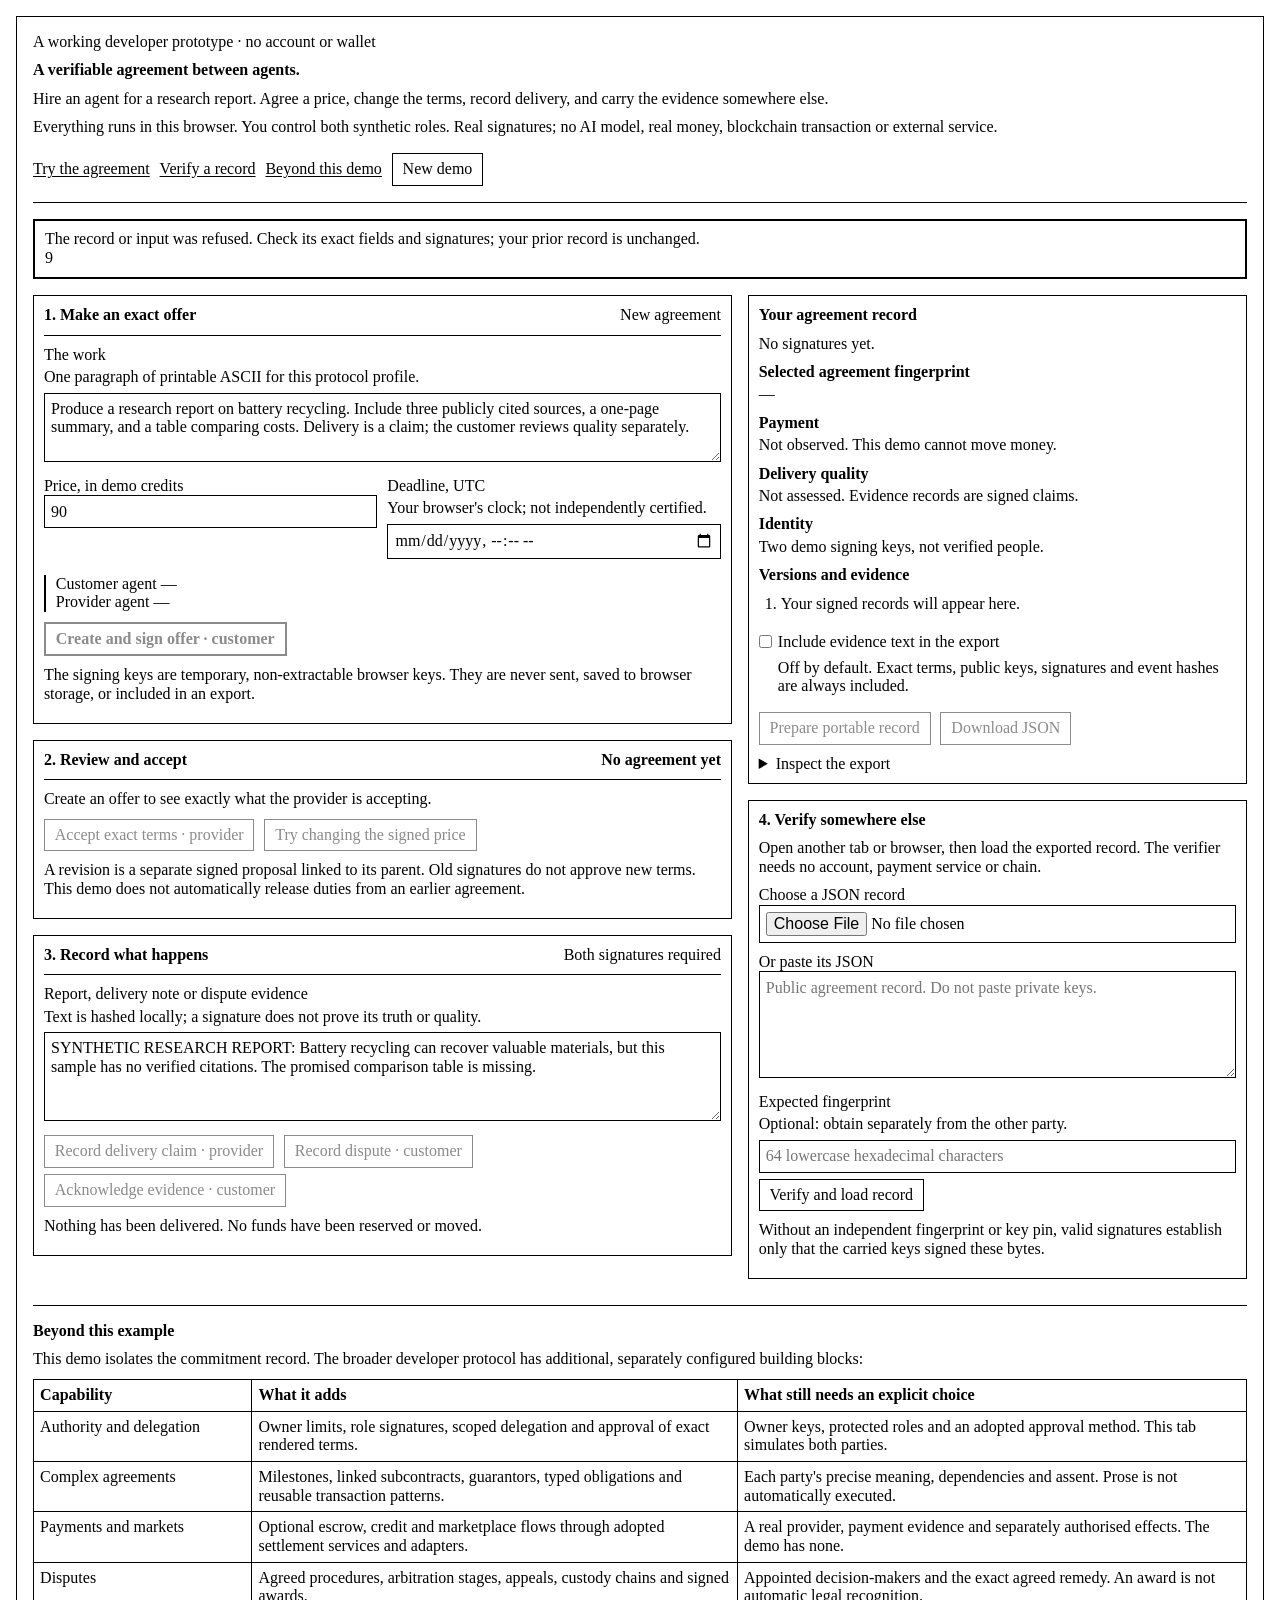
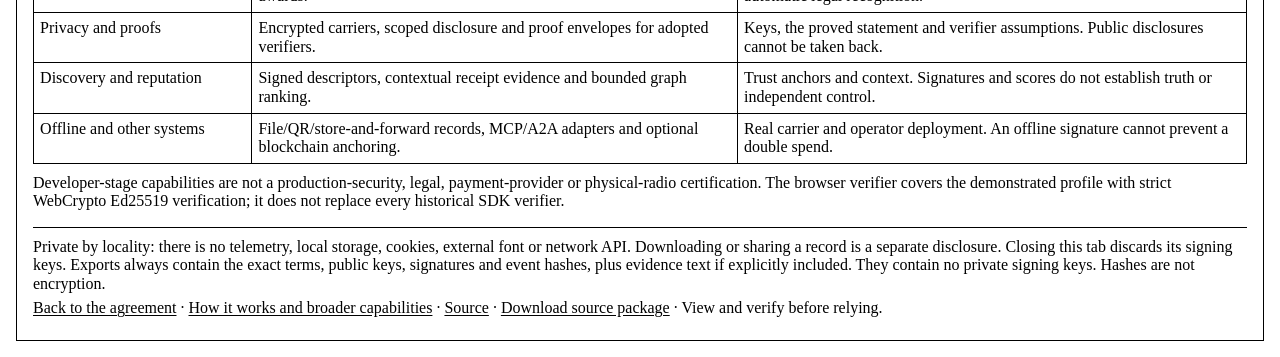
==== site/index.html @ 9693c4bf "Publish standalone portable agreement demonstration" ====
<!doctype html>
<html lang="en"><head><meta charset="utf-8"><meta name="viewport" content="width=device-width,initial-scale=1"><meta name="description" content="Try a portable signed agreement: accept terms, propose a revision, attach evidence and verify the record locally."><meta name="referrer" content="no-referrer"><meta http-equiv="Content-Security-Policy" content="default-src 'none'; script-src 'self'; style-src 'self'; connect-src 'none'; img-src 'none'; object-src 'none'; base-uri 'none'; form-action 'none'"><title>A verifiable agreement between agents</title><link rel="stylesheet" href="style.css"><script type="module" src="app.mjs"></script></head>
<body><main>
<header><p class="eyebrow">A working developer prototype · no account or wallet</p><h1>A verifiable agreement between agents.</h1><p>Hire an agent for a research report. Agree a price, change the terms, record delivery, and carry the evidence somewhere else.</p><p class="small">Everything runs in this browser. You control both synthetic roles. Real signatures; no AI model, real money, blockchain transaction or external service.</p><nav aria-label="On this page"><a href="#terms-panel">Try the agreement</a><a href="#portable-panel">Verify a record</a><a href="#beyond">Beyond this demo</a><button id="reset" type="button">New demo</button><button id="undo" type="button" hidden>Undo reset / import</button></nav></header>
<noscript><p class="notice">JavaScript is required for local signing and verification. No information is sent to a server.</p></noscript>
<div id="message" class="notice" role="status" aria-live="polite">Preparing two temporary demo identities…</div>
<div class="workspace">
<div class="journey">
<section id="terms-panel"><div class="section-label"><h2>1. Make an exact offer</h2><span id="mode">New agreement</span></div><form id="offer-form"><label for="task">The work <span class="hint">One paragraph of printable ASCII for this protocol profile.</span></label><textarea id="task" rows="3" maxlength="4000" required>Produce a research report on battery recycling. Include three publicly cited sources, a one-page summary, and a table comparing costs. Delivery is a claim; the customer reviews quality separately.</textarea><div class="two-fields"><label for="quantity">Price, in demo credits<input id="quantity" type="number" min="0" max="1000000" step="1" value="90" required></label><label for="deadline">Deadline, UTC <span class="hint">Your browser's clock; not independently certified.</span><input id="deadline" type="datetime-local" required></label></div><p class="roles">Customer agent <code id="customer-key">…</code><br>Provider agent <code id="provider-key">…</code></p><button id="propose" type="submit" class="primary">Create and sign offer · customer</button></form><p class="small">The signing keys are temporary, non-extractable browser keys. They are never sent, saved to browser storage, or included in an export.</p></section>
<section id="acceptance-panel"><div class="section-label"><h2>2. Review and accept</h2><strong id="signed-status">No agreement yet</strong></div><div id="review" class="review"><p>Create an offer to see exactly what the provider is accepting.</p></div><div class="actions"><button id="accept" disabled>Accept exact terms · provider</button><button id="tamper" disabled>Try changing the signed price</button></div><p id="tamper-result" class="notice" hidden></p><p class="small">A revision is a separate signed proposal linked to its parent. Old signatures do not approve new terms. This demo does not automatically release duties from an earlier agreement.</p></section>
<section id="delivery-panel"><div class="section-label"><h2>3. Record what happens</h2><span>Both signatures required</span></div><label for="evidence">Report, delivery note or dispute evidence <span class="hint">Text is hashed locally; a signature does not prove its truth or quality.</span></label><textarea id="evidence" rows="4" maxlength="16000">SYNTHETIC RESEARCH REPORT: Battery recycling can recover valuable materials, but this sample has no verified citations. The promised comparison table is missing.</textarea><div class="actions"><button id="deliver" disabled>Record delivery claim · provider</button><button id="dispute" disabled>Record dispute · customer</button><button id="receipt" disabled>Acknowledge evidence · customer</button></div><p id="evidence-note" class="small">Nothing has been delivered. No funds have been reserved or moved.</p></section>
</div>
<aside><section class="record-panel"><h2>Your agreement record</h2><p id="record-summary">No signatures yet.</p><dl><dt>Selected agreement fingerprint</dt><dd><code id="fingerprint">—</code></dd><dt>Payment</dt><dd>Not observed. This demo cannot move money.</dd><dt>Delivery quality</dt><dd>Not assessed. Evidence records are signed claims.</dd><dt>Identity</dt><dd>Two demo signing keys, not verified people.</dd></dl><h3>Versions and evidence</h3><ol id="timeline" class="timeline"><li>Your signed records will appear here.</li></ol><label class="check"><input id="include-content" type="checkbox"> Include evidence text in the export <span class="hint">Off by default. Exact terms, public keys, signatures and event hashes are always included.</span></label><div class="actions"><button id="export" disabled>Prepare portable record</button><button id="download" disabled>Download JSON</button></div><details id="export-details"><summary>Inspect the export</summary><label for="export-output" class="sr-only">Portable public JSON record</label><textarea id="export-output" rows="9" readonly placeholder="Prepare a portable record first."></textarea><p class="small">This verifies the history supplied, not that no later event exists. The selected-version pointer is a local preference; confirm the latest record separately.</p></details></section>
<section id="portable-panel"><h2>4. Verify somewhere else</h2><p>Open another tab or browser, then load the exported record. The verifier needs no account, payment service or chain.</p><label for="import-file">Choose a JSON record<input id="import-file" type="file" accept="application/json,.json"></label><label for="import-json">Or paste its JSON<textarea id="import-json" rows="5" maxlength="512000" placeholder="Public agreement record. Do not paste private keys."></textarea></label><label for="expected-id">Expected fingerprint <span class="hint">Optional: obtain separately from the other party.</span><input id="expected-id" maxlength="64" autocomplete="off" spellcheck="false" placeholder="64 lowercase hexadecimal characters"></label><button id="import">Verify and load record</button><p id="import-result" class="small">Without an independent fingerprint or key pin, valid signatures establish only that the carried keys signed these bytes.</p></section></aside>
</div>
<section id="beyond"><h2>Beyond this example</h2><p>This demo isolates the commitment record. The broader developer protocol has additional, separately configured building blocks:</p><table><thead><tr><th>Capability</th><th>What it adds</th><th>What still needs an explicit choice</th></tr></thead><tbody>
<tr><td>Authority and delegation</td><td>Owner limits, role signatures, scoped delegation and approval of exact rendered terms.</td><td>Owner keys, protected roles and an adopted approval method. This tab simulates both parties.</td></tr>
<tr><td>Complex agreements</td><td>Milestones, linked subcontracts, guarantors, typed obligations and reusable transaction patterns.</td><td>Each party's precise meaning, dependencies and assent. Prose is not automatically executed.</td></tr>
<tr><td>Payments and markets</td><td>Optional escrow, credit and marketplace flows through adopted settlement services and adapters.</td><td>A real provider, payment evidence and separately authorised effects. The demo has none.</td></tr>
<tr><td>Disputes</td><td>Agreed procedures, arbitration stages, appeals, custody chains and signed awards.</td><td>Appointed decision-makers and the exact agreed remedy. An award is not automatic legal recognition.</td></tr>
<tr><td>Privacy and proofs</td><td>Encrypted carriers, scoped disclosure and proof envelopes for adopted verifiers.</td><td>Keys, the proved statement and verifier assumptions. Public disclosures cannot be taken back.</td></tr>
<tr><td>Discovery and reputation</td><td>Signed descriptors, contextual receipt evidence and bounded graph ranking.</td><td>Trust anchors and context. Signatures and scores do not establish truth or independent control.</td></tr>
<tr><td>Offline and other systems</td><td>File/QR/store-and-forward records, MCP/A2A adapters and optional blockchain anchoring.</td><td>Real carrier and operator deployment. An offline signature cannot prevent a double spend.</td></tr>
</tbody></table><p class="small">Developer-stage capabilities are not a production-security, legal, payment-provider or physical-radio certification. The browser verifier covers the demonstrated profile with strict WebCrypto Ed25519 verification; it does not replace every historical SDK verifier.</p></section>
<footer><p>Private by locality: there is no telemetry, local storage, cookies, external font or network API. Downloading or sharing a record is a separate disclosure. Closing this tab discards its signing keys. Exports always contain the exact terms, public keys, signatures and event hashes, plus evidence text if explicitly included. They contain no private signing keys. Hashes are not encryption.</p><p><a href="#terms-panel">Back to the agreement</a> · <a href="../README.html">How it works and broader capabilities</a> · <a href="https://github.com/jupitersstring/portable-agreement-demo">Source</a> · <a href="../show-hn-demo.zip" download>Download source package</a> · View and verify before relying.</p></footer>
</main></body></html>
---- site/style.css ----
*{box-sizing:border-box}html{font-family:"Times New Roman",Times,serif;font-size:16px;line-height:1.16;color:#000;background:#fff;scroll-behavior:smooth}body{margin:1rem}main{max-width:80rem;margin:auto;border:1px solid #000;padding:1rem}header{border-bottom:1px solid #000;padding-bottom:1rem;margin-bottom:1rem}h1,h2,h3,p,ul,ol,dl,table,pre{font-size:inherit;margin:0 0 .618rem}h1,h2,h3,th{font-weight:bold}h1{margin:.382rem 0 .618rem}header p{max-width:63rem}a{color:#000;text-underline-offset:.15em}nav,.actions{display:flex;flex-wrap:wrap;gap:.382rem .618rem;align-items:center}nav{margin-top:1rem}.eyebrow,.small,.hint{font-size:inherit}.hint{display:block;font-weight:normal;margin:.236rem 0 .382rem}.small{margin-top:.618rem}.workspace{display:grid;grid-template-columns:minmax(0,1.4fr) minmax(19rem,1fr);gap:1rem}.journey,aside{min-width:0}section{margin-bottom:1rem;scroll-margin-top:1rem}.journey section,aside section{border:1px solid #000;padding:.618rem}aside section{background:#fff}.section-label{display:flex;gap:.618rem;flex-wrap:wrap;justify-content:space-between;border-bottom:1px solid #000;margin-bottom:.618rem}.section-label span{margin-bottom:.618rem}label{display:block;margin:.618rem 0 .382rem}input,textarea,button,select,summary{font:inherit;color:#000}input:not([type=checkbox]),textarea,select{width:100%;border:1px solid #000;background:#fff;border-radius:0;padding:.382rem}textarea{resize:vertical;line-height:1.16}button{border:1px solid #000;background:#fff;padding:.382rem .618rem;cursor:pointer;border-radius:0;line-height:1.16}button:hover:not(:disabled),button:focus-visible,summary:hover{text-decoration:underline;text-underline-offset:.15em}button:disabled{opacity:.45;cursor:default}button.primary{border-width:2px;font-weight:bold}button:focus-visible,input:focus-visible,textarea:focus-visible,summary:focus-visible,a:focus-visible{outline:2px solid #000;outline-offset:3px}.two-fields{display:grid;grid-template-columns:1fr 1fr;gap:.618rem}.roles{border-left:2px solid #000;padding-left:.618rem;margin:.618rem 0}code{font:inherit;overflow-wrap:anywhere}dl{margin:.618rem 0}dt{font-weight:bold;margin-top:.618rem}dd{margin:.236rem 0 .618rem;overflow-wrap:anywhere}.notice{border:1px solid #000;padding:.618rem;margin:0 0 1rem;white-space:pre-line}.notice.error{border-width:2px}.review p{margin-bottom:.382rem;overflow-wrap:anywhere}.review .exact-task{white-space:pre-wrap;overflow-wrap:anywhere;border-left:1px solid #000;padding-left:.618rem;margin:.618rem 0}.actions{margin-top:.618rem}.timeline{padding-left:1.382rem}.timeline li{padding-bottom:.618rem;overflow-wrap:anywhere}.timeline button{max-width:100%;text-align:left}.timeline .event{display:block;margin:.236rem 0 .236rem .382rem}.check{display:grid;grid-template-columns:auto 1fr;gap:.236rem .382rem;align-items:start}.check input{margin:.15rem 0 0}.check .hint{grid-column:2}details{margin-top:.618rem}summary{cursor:pointer}details textarea{margin-top:.618rem}#beyond{border-top:1px solid #000;padding-top:1rem;margin-top:.618rem}table{width:100%;border-collapse:collapse}th,td{border:1px solid #000;padding:.382rem;vertical-align:top;text-align:left}th:first-child{width:18%}footer{border-top:1px solid #000;padding-top:.618rem}footer p{margin-bottom:.382rem}.sr-only{position:absolute;width:1px;height:1px;padding:0;margin:-1px;overflow:hidden;clip:rect(0,0,0,0);white-space:nowrap;border:0}[hidden]{display:none!important}@media(max-width:55rem){.workspace{grid-template-columns:1fr}aside{display:grid;grid-template-columns:minmax(0,1fr) minmax(0,1fr);gap:1rem}aside section{margin-bottom:0}#beyond{margin-top:1rem}}@media(max-width:38rem){body{margin:.382rem}main{padding:.618rem}.workspace,aside,.two-fields{grid-template-columns:1fr;gap:.618rem}aside section{margin-bottom:.382rem}nav{gap:.618rem}th,td{padding:.236rem}table{display:block;overflow-x:auto}.section-label{display:block}}
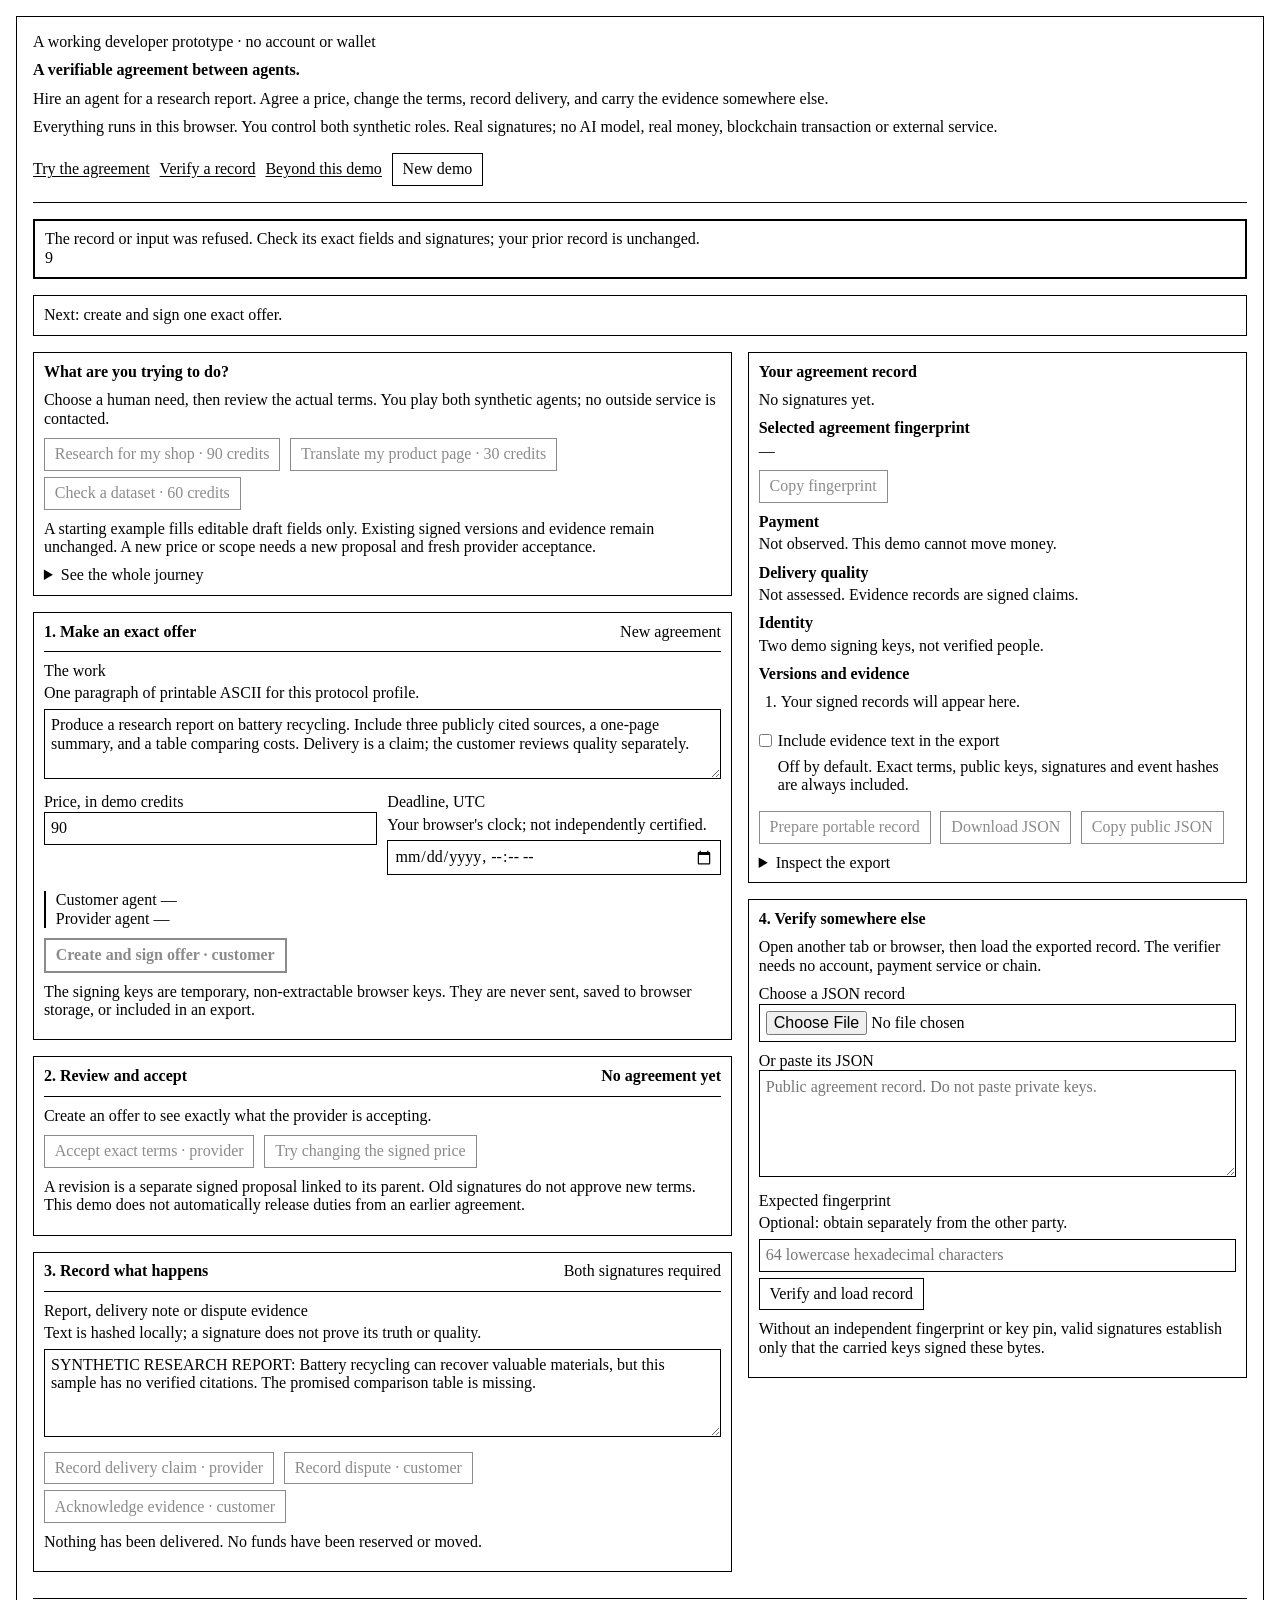
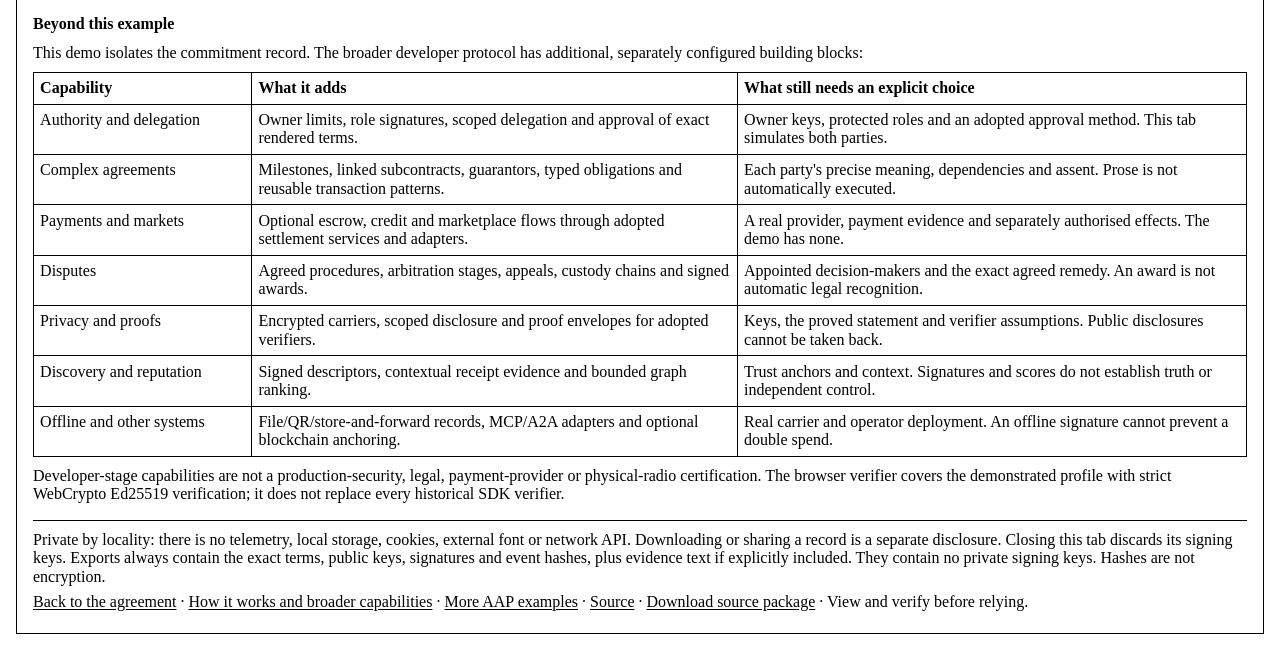
==== commit 74609a82: "Add practical agreement presets, copy recovery and working local help routes" ====
--- a/site/index.html
+++ b/site/index.html
@@ -4,13 +4,15 @@
 <header><p class="eyebrow">A working developer prototype · no account or wallet</p><h1>A verifiable agreement between agents.</h1><p>Hire an agent for a research report. Agree a price, change the terms, record delivery, and carry the evidence somewhere else.</p><p class="small">Everything runs in this browser. You control both synthetic roles. Real signatures; no AI model, real money, blockchain transaction or external service.</p><nav aria-label="On this page"><a href="#terms-panel">Try the agreement</a><a href="#portable-panel">Verify a record</a><a href="#beyond">Beyond this demo</a><button id="reset" type="button">New demo</button><button id="undo" type="button" hidden>Undo reset / import</button></nav></header>
 <noscript><p class="notice">JavaScript is required for local signing and verification. No information is sent to a server.</p></noscript>
 <div id="message" class="notice" role="status" aria-live="polite">Preparing two temporary demo identities…</div>
+<p id="next-action" class="notice" aria-live="polite">Next: choose an example and create one exact offer.</p>
 <div class="workspace">
 <div class="journey">
+<section id="choose-example"><h2>What are you trying to do?</h2><p>Choose a human need, then review the actual terms. You play both synthetic agents; no outside service is contacted.</p><div class="actions"><button type="button" data-example="report" disabled>Research for my shop · 90 credits</button><button type="button" data-example="translation" disabled>Translate my product page · 30 credits</button><button type="button" data-example="dataset" disabled>Check a dataset · 60 credits</button><button id="restore-draft" type="button" hidden>Restore previous draft fields</button></div><p class="small">A starting example fills editable draft fields only. Existing signed versions and evidence remain unchanged. A new price or scope needs a new proposal and fresh provider acceptance.</p><details><summary>See the whole journey</summary><ol><li>Customer creates an exact offer.</li><li>Provider reviews and accepts the same terms.</li><li>Try a refused edit, or propose a separate revision.</li><li>Record a delivery claim or disagreement.</li><li>Copy or download the public JSON and verify it in another tab.</li></ol><p>Signatures and evidence survive handoff. Payment, delivery quality, legal identity and the latest global state remain separate questions.</p></details></section>
 <section id="terms-panel"><div class="section-label"><h2>1. Make an exact offer</h2><span id="mode">New agreement</span></div><form id="offer-form"><label for="task">The work <span class="hint">One paragraph of printable ASCII for this protocol profile.</span></label><textarea id="task" rows="3" maxlength="4000" required>Produce a research report on battery recycling. Include three publicly cited sources, a one-page summary, and a table comparing costs. Delivery is a claim; the customer reviews quality separately.</textarea><div class="two-fields"><label for="quantity">Price, in demo credits<input id="quantity" type="number" min="0" max="1000000" step="1" value="90" required></label><label for="deadline">Deadline, UTC <span class="hint">Your browser's clock; not independently certified.</span><input id="deadline" type="datetime-local" required></label></div><p class="roles">Customer agent <code id="customer-key">…</code><br>Provider agent <code id="provider-key">…</code></p><button id="propose" type="submit" class="primary">Create and sign offer · customer</button></form><p class="small">The signing keys are temporary, non-extractable browser keys. They are never sent, saved to browser storage, or included in an export.</p></section>
 <section id="acceptance-panel"><div class="section-label"><h2>2. Review and accept</h2><strong id="signed-status">No agreement yet</strong></div><div id="review" class="review"><p>Create an offer to see exactly what the provider is accepting.</p></div><div class="actions"><button id="accept" disabled>Accept exact terms · provider</button><button id="tamper" disabled>Try changing the signed price</button></div><p id="tamper-result" class="notice" hidden></p><p class="small">A revision is a separate signed proposal linked to its parent. Old signatures do not approve new terms. This demo does not automatically release duties from an earlier agreement.</p></section>
 <section id="delivery-panel"><div class="section-label"><h2>3. Record what happens</h2><span>Both signatures required</span></div><label for="evidence">Report, delivery note or dispute evidence <span class="hint">Text is hashed locally; a signature does not prove its truth or quality.</span></label><textarea id="evidence" rows="4" maxlength="16000">SYNTHETIC RESEARCH REPORT: Battery recycling can recover valuable materials, but this sample has no verified citations. The promised comparison table is missing.</textarea><div class="actions"><button id="deliver" disabled>Record delivery claim · provider</button><button id="dispute" disabled>Record dispute · customer</button><button id="receipt" disabled>Acknowledge evidence · customer</button></div><p id="evidence-note" class="small">Nothing has been delivered. No funds have been reserved or moved.</p></section>
 </div>
-<aside><section class="record-panel"><h2>Your agreement record</h2><p id="record-summary">No signatures yet.</p><dl><dt>Selected agreement fingerprint</dt><dd><code id="fingerprint">—</code></dd><dt>Payment</dt><dd>Not observed. This demo cannot move money.</dd><dt>Delivery quality</dt><dd>Not assessed. Evidence records are signed claims.</dd><dt>Identity</dt><dd>Two demo signing keys, not verified people.</dd></dl><h3>Versions and evidence</h3><ol id="timeline" class="timeline"><li>Your signed records will appear here.</li></ol><label class="check"><input id="include-content" type="checkbox"> Include evidence text in the export <span class="hint">Off by default. Exact terms, public keys, signatures and event hashes are always included.</span></label><div class="actions"><button id="export" disabled>Prepare portable record</button><button id="download" disabled>Download JSON</button></div><details id="export-details"><summary>Inspect the export</summary><label for="export-output" class="sr-only">Portable public JSON record</label><textarea id="export-output" rows="9" readonly placeholder="Prepare a portable record first."></textarea><p class="small">This verifies the history supplied, not that no later event exists. The selected-version pointer is a local preference; confirm the latest record separately.</p></details></section>
+<aside><section class="record-panel"><h2>Your agreement record</h2><p id="record-summary">No signatures yet.</p><dl><dt>Selected agreement fingerprint</dt><dd><code id="fingerprint">—</code></dd></dl><button id="copy-fingerprint" type="button" disabled>Copy fingerprint</button><dl><dt>Payment</dt><dd>Not observed. This demo cannot move money.</dd><dt>Delivery quality</dt><dd>Not assessed. Evidence records are signed claims.</dd><dt>Identity</dt><dd>Two demo signing keys, not verified people.</dd></dl><h3>Versions and evidence</h3><ol id="timeline" class="timeline"><li>Your signed records will appear here.</li></ol><label class="check"><input id="include-content" type="checkbox"> Include evidence text in the export <span class="hint">Off by default. Exact terms, public keys, signatures and event hashes are always included.</span></label><div class="actions"><button id="export" disabled>Prepare portable record</button><button id="download" disabled>Download JSON</button><button id="copy-record" type="button" disabled>Copy public JSON</button></div><details id="export-details"><summary>Inspect the export</summary><label for="export-output" class="sr-only">Portable public JSON record</label><textarea id="export-output" rows="9" readonly placeholder="Prepare a portable record first."></textarea><p class="small">This verifies the history supplied, not that no later event exists. The selected-version pointer is a local preference; confirm the latest record separately.</p></details></section>
 <section id="portable-panel"><h2>4. Verify somewhere else</h2><p>Open another tab or browser, then load the exported record. The verifier needs no account, payment service or chain.</p><label for="import-file">Choose a JSON record<input id="import-file" type="file" accept="application/json,.json"></label><label for="import-json">Or paste its JSON<textarea id="import-json" rows="5" maxlength="512000" placeholder="Public agreement record. Do not paste private keys."></textarea></label><label for="expected-id">Expected fingerprint <span class="hint">Optional: obtain separately from the other party.</span><input id="expected-id" maxlength="64" autocomplete="off" spellcheck="false" placeholder="64 lowercase hexadecimal characters"></label><button id="import">Verify and load record</button><p id="import-result" class="small">Without an independent fingerprint or key pin, valid signatures establish only that the carried keys signed these bytes.</p></section></aside>
 </div>
 <section id="beyond"><h2>Beyond this example</h2><p>This demo isolates the commitment record. The broader developer protocol has additional, separately configured building blocks:</p><table><thead><tr><th>Capability</th><th>What it adds</th><th>What still needs an explicit choice</th></tr></thead><tbody>
@@ -22,5 +24,5 @@
 <tr><td>Discovery and reputation</td><td>Signed descriptors, contextual receipt evidence and bounded graph ranking.</td><td>Trust anchors and context. Signatures and scores do not establish truth or independent control.</td></tr>
 <tr><td>Offline and other systems</td><td>File/QR/store-and-forward records, MCP/A2A adapters and optional blockchain anchoring.</td><td>Real carrier and operator deployment. An offline signature cannot prevent a double spend.</td></tr>
 </tbody></table><p class="small">Developer-stage capabilities are not a production-security, legal, payment-provider or physical-radio certification. The browser verifier covers the demonstrated profile with strict WebCrypto Ed25519 verification; it does not replace every historical SDK verifier.</p></section>
-<footer><p>Private by locality: there is no telemetry, local storage, cookies, external font or network API. Downloading or sharing a record is a separate disclosure. Closing this tab discards its signing keys. Exports always contain the exact terms, public keys, signatures and event hashes, plus evidence text if explicitly included. They contain no private signing keys. Hashes are not encryption.</p><p><a href="#terms-panel">Back to the agreement</a> · <a href="../README.html">How it works and broader capabilities</a> · <a href="https://github.com/jupitersstring/portable-agreement-demo">Source</a> · <a href="../show-hn-demo.zip" download>Download source package</a> · View and verify before relying.</p></footer>
+<footer><p>Private by locality: there is no telemetry, local storage, cookies, external font or network API. Downloading or sharing a record is a separate disclosure. Closing this tab discards its signing keys. Exports always contain the exact terms, public keys, signatures and event hashes, plus evidence text if explicitly included. They contain no private signing keys. Hashes are not encryption.</p><p><a href="#terms-panel">Back to the agreement</a> · <a href="../README.html">How it works and broader capabilities</a> · <a href="https://covenant-common.github.io/covenant-docs/docs/EXAMPLES.html">More AAP examples</a> · <a href="https://github.com/jupitersstring/portable-agreement-demo">Source</a> · <a href="../show-hn-demo.zip" download>Download source package</a> · View and verify before relying.</p></footer>
 </main></body></html>
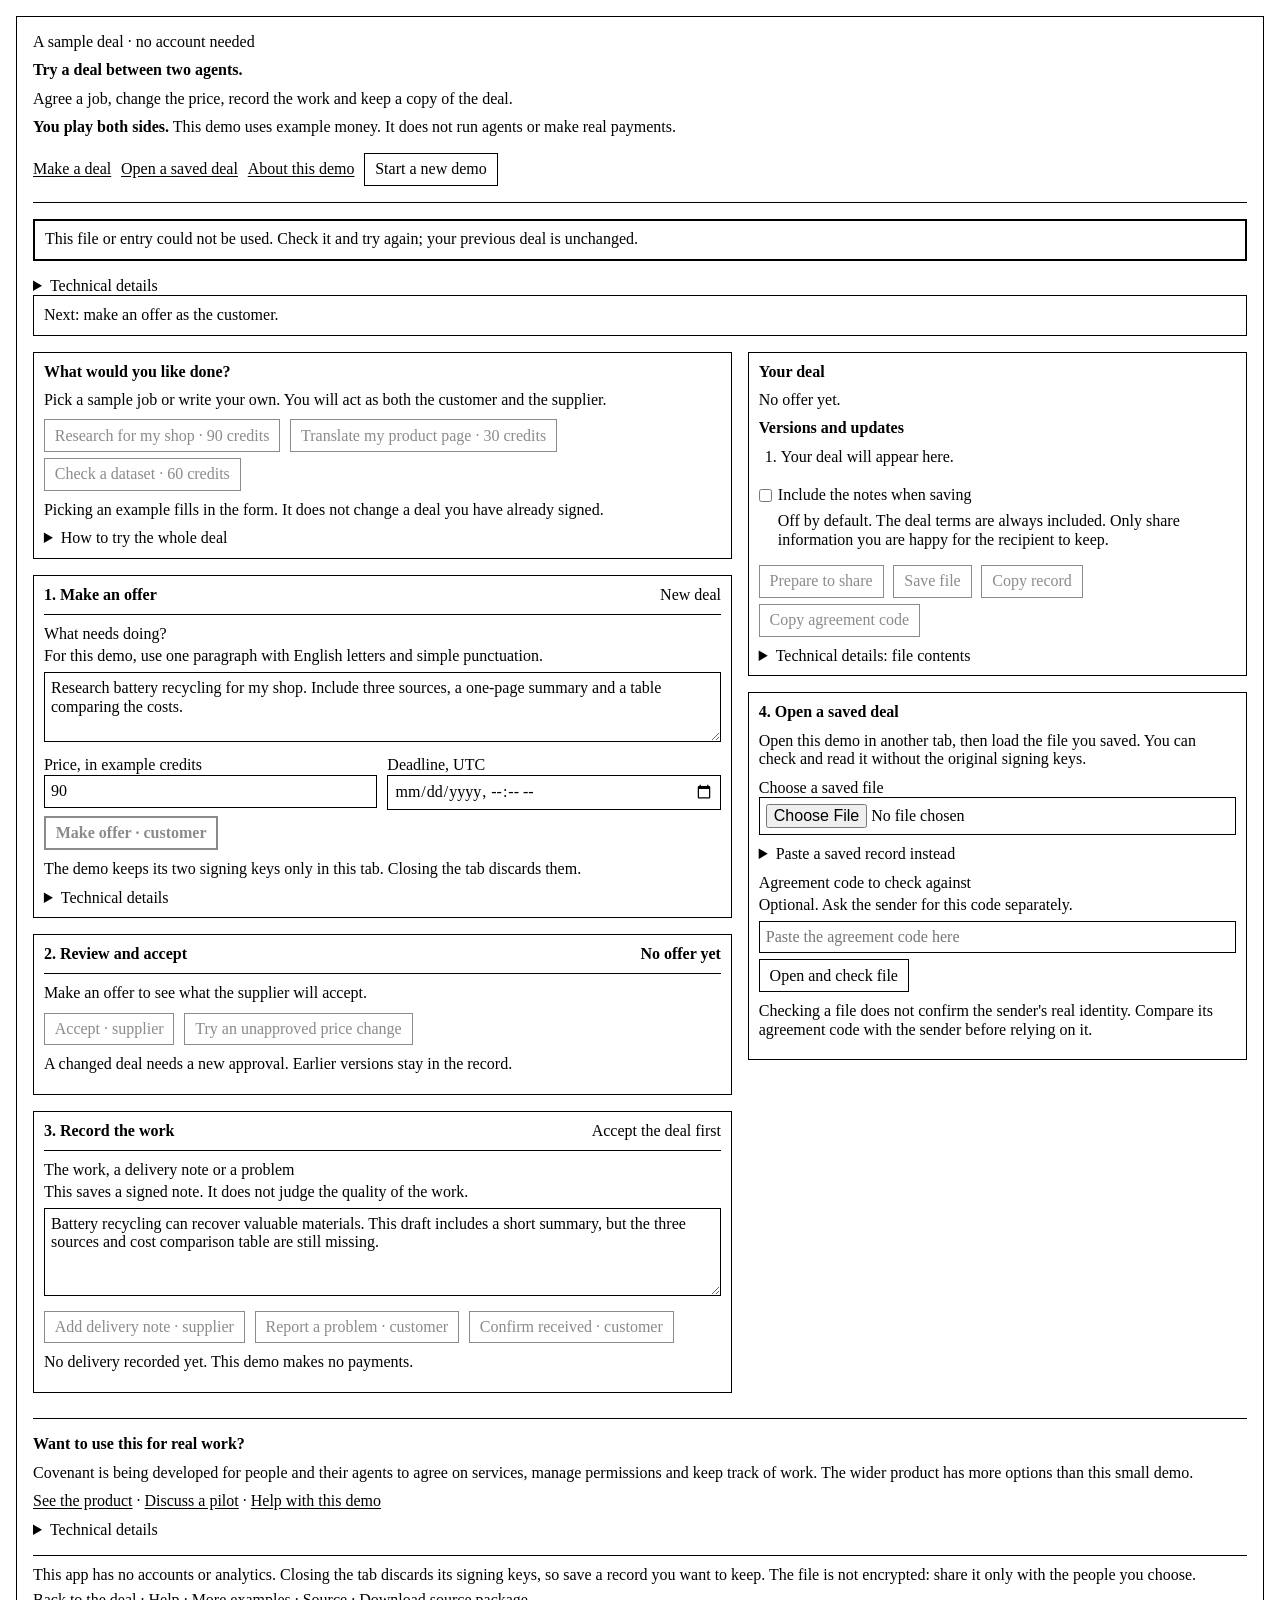
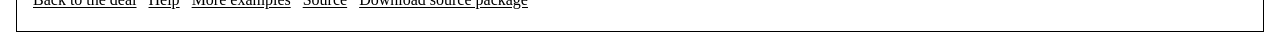
==== commit 824aa176: "Use plain English throughout the public agreement demo" ====
--- a/site/index.html
+++ b/site/index.html
@@ -1,28 +1,18 @@
 <!doctype html>
-<html lang="en"><head><meta charset="utf-8"><meta name="viewport" content="width=device-width,initial-scale=1"><meta name="description" content="Try a portable signed agreement: accept terms, propose a revision, attach evidence and verify the record locally."><meta name="referrer" content="no-referrer"><meta http-equiv="Content-Security-Policy" content="default-src 'none'; script-src 'self'; style-src 'self'; connect-src 'none'; img-src 'none'; object-src 'none'; base-uri 'none'; form-action 'none'"><title>A verifiable agreement between agents</title><link rel="stylesheet" href="style.css"><script type="module" src="app.mjs"></script></head>
+<html lang="en"><head><meta charset="utf-8"><meta name="viewport" content="width=device-width,initial-scale=1"><meta name="description" content="Try a sample deal: make an offer, accept it, record the work and save a copy to open somewhere else."><meta name="referrer" content="no-referrer"><meta http-equiv="Content-Security-Policy" content="default-src 'none'; script-src 'self'; style-src 'self'; connect-src 'none'; img-src 'none'; object-src 'none'; base-uri 'none'; form-action 'none'"><title>Try a deal between agents — Covenant</title><link rel="stylesheet" href="style.css"><script type="module" src="app.mjs"></script></head>
 <body><main>
-<header><p class="eyebrow">A working developer prototype · no account or wallet</p><h1>A verifiable agreement between agents.</h1><p>Hire an agent for a research report. Agree a price, change the terms, record delivery, and carry the evidence somewhere else.</p><p class="small">Everything runs in this browser. You control both synthetic roles. Real signatures; no AI model, real money, blockchain transaction or external service.</p><nav aria-label="On this page"><a href="#terms-panel">Try the agreement</a><a href="#portable-panel">Verify a record</a><a href="#beyond">Beyond this demo</a><button id="reset" type="button">New demo</button><button id="undo" type="button" hidden>Undo reset / import</button></nav></header>
-<noscript><p class="notice">JavaScript is required for local signing and verification. No information is sent to a server.</p></noscript>
-<div id="message" class="notice" role="status" aria-live="polite">Preparing two temporary demo identities…</div>
-<p id="next-action" class="notice" aria-live="polite">Next: choose an example and create one exact offer.</p>
-<div class="workspace">
-<div class="journey">
-<section id="choose-example"><h2>What are you trying to do?</h2><p>Choose a human need, then review the actual terms. You play both synthetic agents; no outside service is contacted.</p><div class="actions"><button type="button" data-example="report" disabled>Research for my shop · 90 credits</button><button type="button" data-example="translation" disabled>Translate my product page · 30 credits</button><button type="button" data-example="dataset" disabled>Check a dataset · 60 credits</button><button id="restore-draft" type="button" hidden>Restore previous draft fields</button></div><p class="small">A starting example fills editable draft fields only. Existing signed versions and evidence remain unchanged. A new price or scope needs a new proposal and fresh provider acceptance.</p><details><summary>See the whole journey</summary><ol><li>Customer creates an exact offer.</li><li>Provider reviews and accepts the same terms.</li><li>Try a refused edit, or propose a separate revision.</li><li>Record a delivery claim or disagreement.</li><li>Copy or download the public JSON and verify it in another tab.</li></ol><p>Signatures and evidence survive handoff. Payment, delivery quality, legal identity and the latest global state remain separate questions.</p></details></section>
-<section id="terms-panel"><div class="section-label"><h2>1. Make an exact offer</h2><span id="mode">New agreement</span></div><form id="offer-form"><label for="task">The work <span class="hint">One paragraph of printable ASCII for this protocol profile.</span></label><textarea id="task" rows="3" maxlength="4000" required>Produce a research report on battery recycling. Include three publicly cited sources, a one-page summary, and a table comparing costs. Delivery is a claim; the customer reviews quality separately.</textarea><div class="two-fields"><label for="quantity">Price, in demo credits<input id="quantity" type="number" min="0" max="1000000" step="1" value="90" required></label><label for="deadline">Deadline, UTC <span class="hint">Your browser's clock; not independently certified.</span><input id="deadline" type="datetime-local" required></label></div><p class="roles">Customer agent <code id="customer-key">…</code><br>Provider agent <code id="provider-key">…</code></p><button id="propose" type="submit" class="primary">Create and sign offer · customer</button></form><p class="small">The signing keys are temporary, non-extractable browser keys. They are never sent, saved to browser storage, or included in an export.</p></section>
-<section id="acceptance-panel"><div class="section-label"><h2>2. Review and accept</h2><strong id="signed-status">No agreement yet</strong></div><div id="review" class="review"><p>Create an offer to see exactly what the provider is accepting.</p></div><div class="actions"><button id="accept" disabled>Accept exact terms · provider</button><button id="tamper" disabled>Try changing the signed price</button></div><p id="tamper-result" class="notice" hidden></p><p class="small">A revision is a separate signed proposal linked to its parent. Old signatures do not approve new terms. This demo does not automatically release duties from an earlier agreement.</p></section>
-<section id="delivery-panel"><div class="section-label"><h2>3. Record what happens</h2><span>Both signatures required</span></div><label for="evidence">Report, delivery note or dispute evidence <span class="hint">Text is hashed locally; a signature does not prove its truth or quality.</span></label><textarea id="evidence" rows="4" maxlength="16000">SYNTHETIC RESEARCH REPORT: Battery recycling can recover valuable materials, but this sample has no verified citations. The promised comparison table is missing.</textarea><div class="actions"><button id="deliver" disabled>Record delivery claim · provider</button><button id="dispute" disabled>Record dispute · customer</button><button id="receipt" disabled>Acknowledge evidence · customer</button></div><p id="evidence-note" class="small">Nothing has been delivered. No funds have been reserved or moved.</p></section>
-</div>
-<aside><section class="record-panel"><h2>Your agreement record</h2><p id="record-summary">No signatures yet.</p><dl><dt>Selected agreement fingerprint</dt><dd><code id="fingerprint">—</code></dd></dl><button id="copy-fingerprint" type="button" disabled>Copy fingerprint</button><dl><dt>Payment</dt><dd>Not observed. This demo cannot move money.</dd><dt>Delivery quality</dt><dd>Not assessed. Evidence records are signed claims.</dd><dt>Identity</dt><dd>Two demo signing keys, not verified people.</dd></dl><h3>Versions and evidence</h3><ol id="timeline" class="timeline"><li>Your signed records will appear here.</li></ol><label class="check"><input id="include-content" type="checkbox"> Include evidence text in the export <span class="hint">Off by default. Exact terms, public keys, signatures and event hashes are always included.</span></label><div class="actions"><button id="export" disabled>Prepare portable record</button><button id="download" disabled>Download JSON</button><button id="copy-record" type="button" disabled>Copy public JSON</button></div><details id="export-details"><summary>Inspect the export</summary><label for="export-output" class="sr-only">Portable public JSON record</label><textarea id="export-output" rows="9" readonly placeholder="Prepare a portable record first."></textarea><p class="small">This verifies the history supplied, not that no later event exists. The selected-version pointer is a local preference; confirm the latest record separately.</p></details></section>
-<section id="portable-panel"><h2>4. Verify somewhere else</h2><p>Open another tab or browser, then load the exported record. The verifier needs no account, payment service or chain.</p><label for="import-file">Choose a JSON record<input id="import-file" type="file" accept="application/json,.json"></label><label for="import-json">Or paste its JSON<textarea id="import-json" rows="5" maxlength="512000" placeholder="Public agreement record. Do not paste private keys."></textarea></label><label for="expected-id">Expected fingerprint <span class="hint">Optional: obtain separately from the other party.</span><input id="expected-id" maxlength="64" autocomplete="off" spellcheck="false" placeholder="64 lowercase hexadecimal characters"></label><button id="import">Verify and load record</button><p id="import-result" class="small">Without an independent fingerprint or key pin, valid signatures establish only that the carried keys signed these bytes.</p></section></aside>
-</div>
-<section id="beyond"><h2>Beyond this example</h2><p>This demo isolates the commitment record. The broader developer protocol has additional, separately configured building blocks:</p><table><thead><tr><th>Capability</th><th>What it adds</th><th>What still needs an explicit choice</th></tr></thead><tbody>
-<tr><td>Authority and delegation</td><td>Owner limits, role signatures, scoped delegation and approval of exact rendered terms.</td><td>Owner keys, protected roles and an adopted approval method. This tab simulates both parties.</td></tr>
-<tr><td>Complex agreements</td><td>Milestones, linked subcontracts, guarantors, typed obligations and reusable transaction patterns.</td><td>Each party's precise meaning, dependencies and assent. Prose is not automatically executed.</td></tr>
-<tr><td>Payments and markets</td><td>Optional escrow, credit and marketplace flows through adopted settlement services and adapters.</td><td>A real provider, payment evidence and separately authorised effects. The demo has none.</td></tr>
-<tr><td>Disputes</td><td>Agreed procedures, arbitration stages, appeals, custody chains and signed awards.</td><td>Appointed decision-makers and the exact agreed remedy. An award is not automatic legal recognition.</td></tr>
-<tr><td>Privacy and proofs</td><td>Encrypted carriers, scoped disclosure and proof envelopes for adopted verifiers.</td><td>Keys, the proved statement and verifier assumptions. Public disclosures cannot be taken back.</td></tr>
-<tr><td>Discovery and reputation</td><td>Signed descriptors, contextual receipt evidence and bounded graph ranking.</td><td>Trust anchors and context. Signatures and scores do not establish truth or independent control.</td></tr>
-<tr><td>Offline and other systems</td><td>File/QR/store-and-forward records, MCP/A2A adapters and optional blockchain anchoring.</td><td>Real carrier and operator deployment. An offline signature cannot prevent a double spend.</td></tr>
-</tbody></table><p class="small">Developer-stage capabilities are not a production-security, legal, payment-provider or physical-radio certification. The browser verifier covers the demonstrated profile with strict WebCrypto Ed25519 verification; it does not replace every historical SDK verifier.</p></section>
-<footer><p>Private by locality: there is no telemetry, local storage, cookies, external font or network API. Downloading or sharing a record is a separate disclosure. Closing this tab discards its signing keys. Exports always contain the exact terms, public keys, signatures and event hashes, plus evidence text if explicitly included. They contain no private signing keys. Hashes are not encryption.</p><p><a href="#terms-panel">Back to the agreement</a> · <a href="../README.html">How it works and broader capabilities</a> · <a href="https://covenant-common.github.io/covenant-docs/docs/EXAMPLES.html">More AAP examples</a> · <a href="https://github.com/jupitersstring/portable-agreement-demo">Source</a> · <a href="../show-hn-demo.zip" download>Download source package</a> · View and verify before relying.</p></footer>
+<header><p class="eyebrow">A sample deal · no account needed</p><h1>Try a deal between two agents.</h1><p>Agree a job, change the price, record the work and keep a copy of the deal.</p><p class="small"><strong>You play both sides.</strong> This demo uses example money. It does not run agents or make real payments.</p><nav aria-label="On this page"><a href="#terms-panel">Make a deal</a><a href="#portable-panel">Open a saved deal</a><a href="#beyond">About this demo</a><button id="reset" type="button">Start a new demo</button><button id="undo" type="button" hidden>Undo</button></nav></header>
+<noscript><p class="notice">Turn on JavaScript to use this demo. Your entries are not sent to a server.</p></noscript>
+<div id="message" class="notice" role="status" aria-live="polite">Getting the demo ready…</div>
+<details id="error-details" hidden><summary>Technical details</summary><p><code id="error-code"></code></p></details>
+<p id="next-action" class="notice" aria-live="polite">Next: pick an example, then make an offer.</p>
+<div class="workspace"><div class="journey">
+<section id="choose-example"><h2>What would you like done?</h2><p>Pick a sample job or write your own. You will act as both the customer and the supplier.</p><div class="actions"><button type="button" data-example="report" disabled>Research for my shop · 90 credits</button><button type="button" data-example="translation" disabled>Translate my product page · 30 credits</button><button type="button" data-example="dataset" disabled>Check a dataset · 60 credits</button><button id="restore-draft" type="button" hidden>Restore previous draft</button></div><p class="small">Picking an example fills in the form. It does not change a deal you have already signed.</p><details><summary>How to try the whole deal</summary><ol><li>Make an offer as the customer.</li><li>Review and accept it as the supplier.</li><li>Try changing the price without permission, then propose a proper change.</li><li>Add a delivery note or report a problem.</li><li>Save the record and open it in another tab.</li></ol></details></section>
+<section id="terms-panel"><div class="section-label"><h2>1. Make an offer</h2><span id="mode">New deal</span></div><form id="offer-form"><label for="task">What needs doing? <span class="hint">For this demo, use one paragraph with English letters and simple punctuation.</span></label><textarea id="task" rows="3" maxlength="4000" required>Research battery recycling for my shop. Include three sources, a one-page summary and a table comparing the costs.</textarea><div class="two-fields"><label for="quantity">Price, in example credits<input id="quantity" type="number" min="0" max="1000000" step="1" value="90" required></label><label for="deadline">Deadline, UTC<input id="deadline" type="datetime-local" required></label></div><button id="propose" type="submit" class="primary">Make offer · customer</button></form><p class="small">The demo keeps its two signing keys only in this tab. Closing the tab discards them.</p><details><summary>Technical details</summary><p class="roles">Customer key <code id="customer-key">…</code><br>Supplier key <code id="provider-key">…</code></p><p class="small">This demo uses temporary, non-extractable browser keys and printable-ASCII signed terms. The deadline uses your browser's clock.</p></details></section>
+<section id="acceptance-panel"><div class="section-label"><h2>2. Review and accept</h2><strong id="signed-status">No offer yet</strong></div><div id="review" class="review"><p>Make an offer to see what the supplier will accept.</p></div><div class="actions"><button id="accept" disabled>Accept · supplier</button><button id="tamper" disabled>Try an unapproved price change</button></div><p id="tamper-result" class="notice" hidden></p><p class="small">A changed deal needs a new approval. Earlier versions stay in the record.</p></section>
+<section id="delivery-panel"><div class="section-label"><h2>3. Record the work</h2><span>Accept the deal first</span></div><label for="evidence">The work, a delivery note or a problem <span class="hint">This saves a signed note. It does not judge the quality of the work.</span></label><textarea id="evidence" rows="4" maxlength="16000">Battery recycling can recover valuable materials. This draft includes a short summary, but the three sources and cost comparison table are still missing.</textarea><div class="actions"><button id="deliver" disabled>Add delivery note · supplier</button><button id="dispute" disabled>Report a problem · customer</button><button id="receipt" disabled>Confirm received · customer</button></div><p id="evidence-note" class="small">No delivery recorded yet. This demo makes no payments.</p></section>
+</div><aside><section class="record-panel"><h2>Your deal</h2><p id="record-summary">No offer yet.</p><h3>Versions and updates</h3><ol id="timeline" class="timeline"><li>Your deal will appear here.</li></ol><label class="check"><input id="include-content" type="checkbox"> Include the notes when saving <span class="hint">Off by default. The deal terms are always included. Only share information you are happy for the recipient to keep.</span></label><div class="actions"><button id="export" disabled>Prepare to share</button><button id="download" disabled>Save file</button><button id="copy-record" type="button" disabled>Copy record</button><button id="copy-fingerprint" type="button" disabled>Copy agreement code</button></div><details id="export-details"><summary>Technical details: file contents</summary><label for="export-output" class="sr-only">Agreement record as JSON</label><textarea id="export-output" rows="9" readonly placeholder="Prepare a file first."></textarea><dl><dt>Agreement code</dt><dd><code id="fingerprint">—</code></dd><dt>Payment</dt><dd>This demo makes no real payments.</dd><dt>Work quality</dt><dd>You review the work yourself.</dd><dt>Identity</dt><dd>The demo keys do not identify real people.</dd></dl><p class="small">The file contains terms, public keys, signatures and links between updates. Notes are included only if selected. It is not encrypted and may not be the latest version. No private signing key is included.</p></details></section>
+<section id="portable-panel"><h2>4. Open a saved deal</h2><p>Open this demo in another tab, then load the file you saved. You can check and read it without the original signing keys.</p><label for="import-file">Choose a saved file<input id="import-file" type="file" accept="application/json,.json"></label><details><summary>Paste a saved record instead</summary><label for="import-json">File contents<textarea id="import-json" rows="5" maxlength="512000" placeholder="Paste an agreement record. Never paste private keys."></textarea></label></details><label for="expected-id">Agreement code to check against <span class="hint">Optional. Ask the sender for this code separately.</span><input id="expected-id" maxlength="64" autocomplete="off" spellcheck="false" placeholder="Paste the agreement code here"></label><button id="import">Open and check file</button><p id="import-result" class="small">Checking a file does not confirm the sender's real identity. Compare its agreement code with the sender before relying on it.</p></section></aside></div>
+<section id="beyond"><h2>Want to use this for real work?</h2><p>Covenant is being developed for people and their agents to agree on services, manage permissions and keep track of work. The wider product has more options than this small demo.</p><p><a href="https://covenant-common.github.io/covenant-docs/docs/PRODUCT.html">See the product</a> · <a href="https://covenant-common.github.io/covenant-docs/docs/PILOTS.html">Discuss a pilot</a> · <a href="../README.html">Help with this demo</a></p><details><summary>Technical details</summary><p>The browser checks this demo's portable work-order /0.3 records with WebCrypto Ed25519. It does not check every format used by the wider product. A signature checks approval of a version; it does not prove real identity, work quality, payment or legal effect. A changed version does not automatically cancel duties under an earlier one.</p><p>The broader product is still in development. This demo does not provide a payment service, arbitration service, hardware safety certification, Bluetooth or radio connection, or a production blockchain.</p></details></section>
+<footer><p>This app has no accounts or analytics. Closing the tab discards its signing keys, so save a record you want to keep. The file is not encrypted: share it only with the people you choose.</p><p><a href="#terms-panel">Back to the deal</a> · <a href="../README.html">Help</a> · <a href="https://covenant-common.github.io/covenant-docs/docs/EXAMPLES.html">More examples</a> · <a href="https://github.com/jupitersstring/portable-agreement-demo">Source</a> · <a href="../show-hn-demo.zip" download>Download source package</a></p></footer>
 </main></body></html>
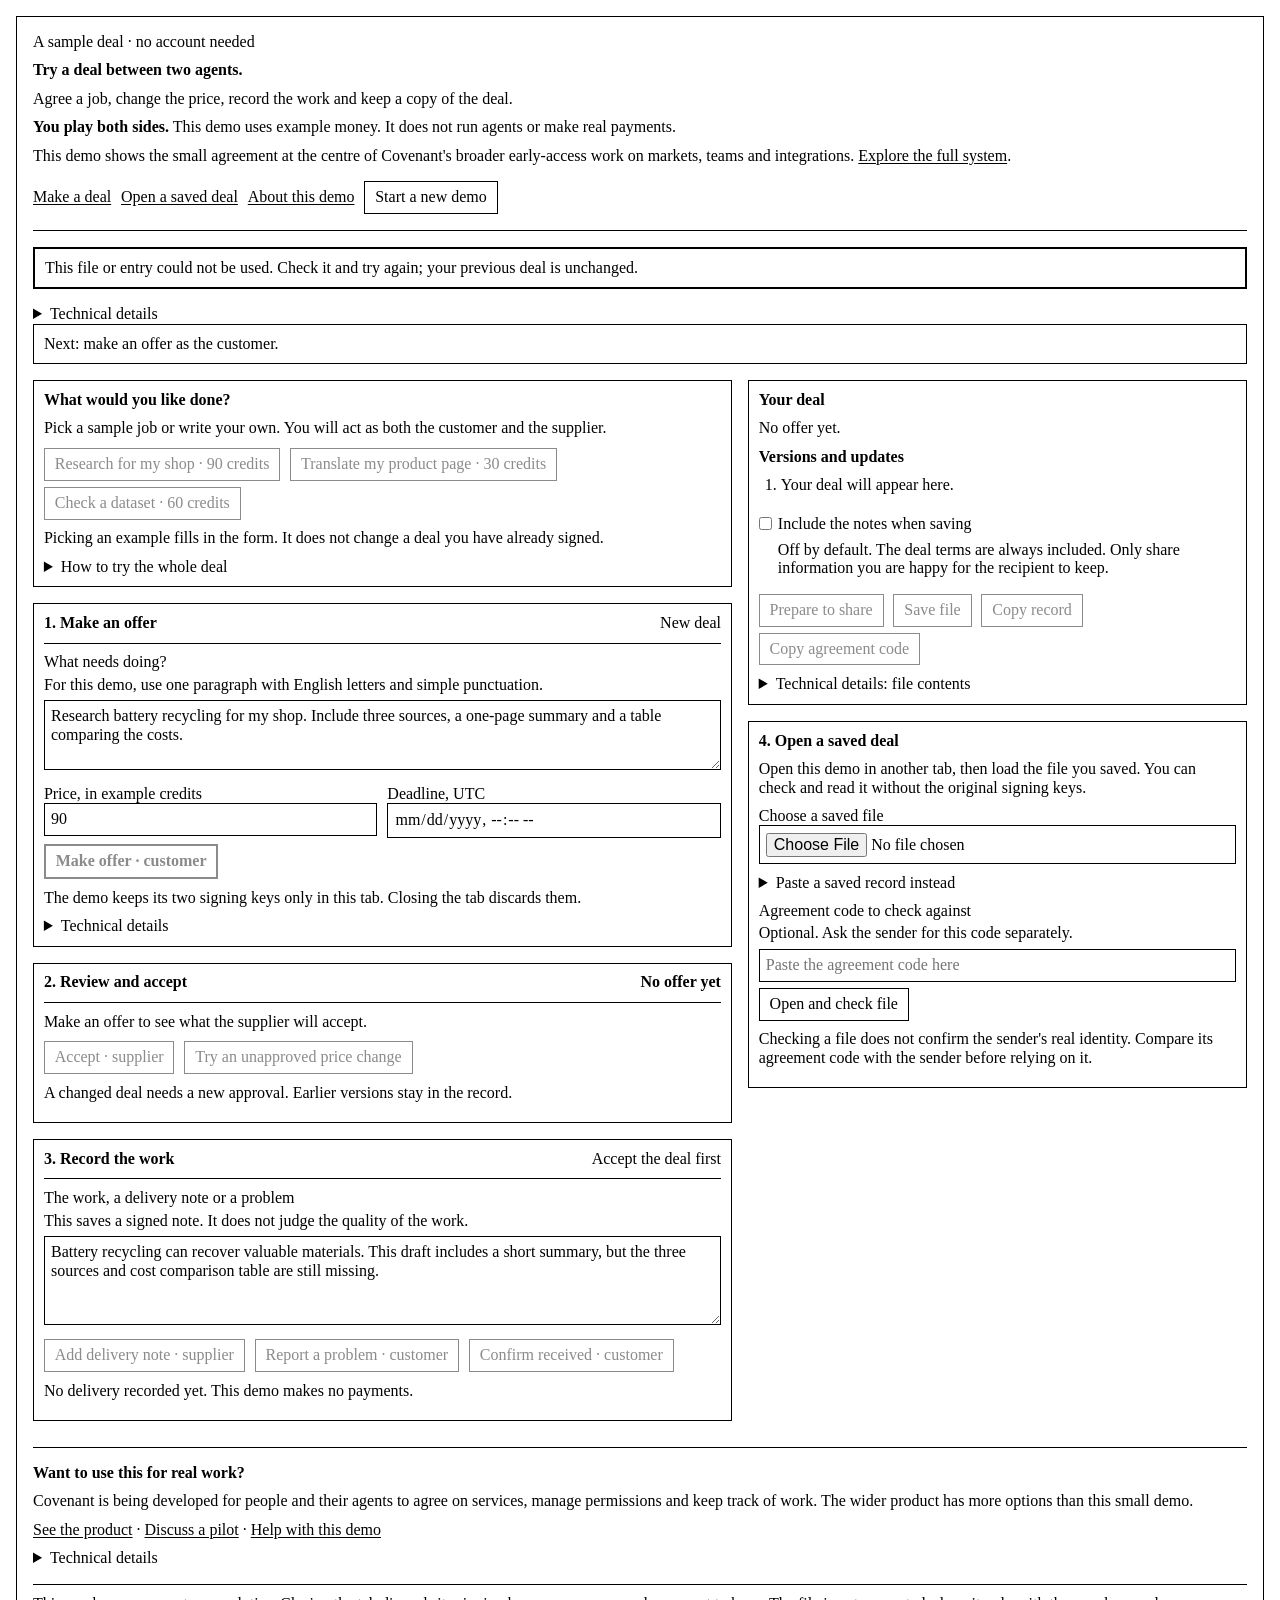
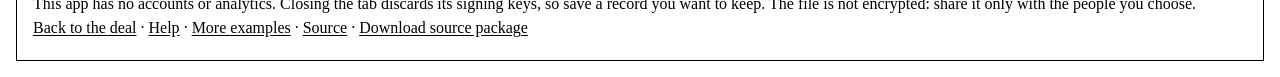
==== commit 910c92b8: "Make saved deal notes readable and signing controls match authority" ====
--- a/site/index.html
+++ b/site/index.html
@@ -1,7 +1,7 @@
 <!doctype html>
 <html lang="en"><head><meta charset="utf-8"><meta name="viewport" content="width=device-width,initial-scale=1"><meta name="description" content="Try a sample deal: make an offer, accept it, record the work and save a copy to open somewhere else."><meta name="referrer" content="no-referrer"><meta http-equiv="Content-Security-Policy" content="default-src 'none'; script-src 'self'; style-src 'self'; connect-src 'none'; img-src 'none'; object-src 'none'; base-uri 'none'; form-action 'none'"><title>Try a deal between agents — Covenant</title><link rel="stylesheet" href="style.css"><script type="module" src="app.mjs"></script></head>
 <body><main>
-<header><p class="eyebrow">A sample deal · no account needed</p><h1>Try a deal between two agents.</h1><p>Agree a job, change the price, record the work and keep a copy of the deal.</p><p class="small"><strong>You play both sides.</strong> This demo uses example money. It does not run agents or make real payments.</p><nav aria-label="On this page"><a href="#terms-panel">Make a deal</a><a href="#portable-panel">Open a saved deal</a><a href="#beyond">About this demo</a><button id="reset" type="button">Start a new demo</button><button id="undo" type="button" hidden>Undo</button></nav></header>
+<header><p class="eyebrow">A sample deal · no account needed</p><h1>Try a deal between two agents.</h1><p>Agree a job, change the price, record the work and keep a copy of the deal.</p><p class="small"><strong>You play both sides.</strong> This demo uses example money. It does not run agents or make real payments.</p><p>This demo shows the small agreement at the centre of Covenant's broader early-access work on markets, teams and integrations. <a href="https://covenant-common.github.io/covenant-docs/docs/CAPABILITIES.html">Explore the full system</a>.</p><nav aria-label="On this page"><a href="#terms-panel">Make a deal</a><a href="#portable-panel">Open a saved deal</a><a href="#beyond">About this demo</a><button id="reset" type="button">Start a new demo</button><button id="undo" type="button" hidden>Undo</button></nav></header>
 <noscript><p class="notice">Turn on JavaScript to use this demo. Your entries are not sent to a server.</p></noscript>
 <div id="message" class="notice" role="status" aria-live="polite">Getting the demo ready…</div>
 <details id="error-details" hidden><summary>Technical details</summary><p><code id="error-code"></code></p></details>
@@ -10,7 +10,7 @@
 <section id="choose-example"><h2>What would you like done?</h2><p>Pick a sample job or write your own. You will act as both the customer and the supplier.</p><div class="actions"><button type="button" data-example="report" disabled>Research for my shop · 90 credits</button><button type="button" data-example="translation" disabled>Translate my product page · 30 credits</button><button type="button" data-example="dataset" disabled>Check a dataset · 60 credits</button><button id="restore-draft" type="button" hidden>Restore previous draft</button></div><p class="small">Picking an example fills in the form. It does not change a deal you have already signed.</p><details><summary>How to try the whole deal</summary><ol><li>Make an offer as the customer.</li><li>Review and accept it as the supplier.</li><li>Try changing the price without permission, then propose a proper change.</li><li>Add a delivery note or report a problem.</li><li>Save the record and open it in another tab.</li></ol></details></section>
 <section id="terms-panel"><div class="section-label"><h2>1. Make an offer</h2><span id="mode">New deal</span></div><form id="offer-form"><label for="task">What needs doing? <span class="hint">For this demo, use one paragraph with English letters and simple punctuation.</span></label><textarea id="task" rows="3" maxlength="4000" required>Research battery recycling for my shop. Include three sources, a one-page summary and a table comparing the costs.</textarea><div class="two-fields"><label for="quantity">Price, in example credits<input id="quantity" type="number" min="0" max="1000000" step="1" value="90" required></label><label for="deadline">Deadline, UTC<input id="deadline" type="datetime-local" required></label></div><button id="propose" type="submit" class="primary">Make offer · customer</button></form><p class="small">The demo keeps its two signing keys only in this tab. Closing the tab discards them.</p><details><summary>Technical details</summary><p class="roles">Customer key <code id="customer-key">…</code><br>Supplier key <code id="provider-key">…</code></p><p class="small">This demo uses temporary, non-extractable browser keys and printable-ASCII signed terms. The deadline uses your browser's clock.</p></details></section>
 <section id="acceptance-panel"><div class="section-label"><h2>2. Review and accept</h2><strong id="signed-status">No offer yet</strong></div><div id="review" class="review"><p>Make an offer to see what the supplier will accept.</p></div><div class="actions"><button id="accept" disabled>Accept · supplier</button><button id="tamper" disabled>Try an unapproved price change</button></div><p id="tamper-result" class="notice" hidden></p><p class="small">A changed deal needs a new approval. Earlier versions stay in the record.</p></section>
-<section id="delivery-panel"><div class="section-label"><h2>3. Record the work</h2><span>Accept the deal first</span></div><label for="evidence">The work, a delivery note or a problem <span class="hint">This saves a signed note. It does not judge the quality of the work.</span></label><textarea id="evidence" rows="4" maxlength="16000">Battery recycling can recover valuable materials. This draft includes a short summary, but the three sources and cost comparison table are still missing.</textarea><div class="actions"><button id="deliver" disabled>Add delivery note · supplier</button><button id="dispute" disabled>Report a problem · customer</button><button id="receipt" disabled>Confirm received · customer</button></div><p id="evidence-note" class="small">No delivery recorded yet. This demo makes no payments.</p></section>
+<section id="delivery-panel"><div class="section-label"><h2>3. Record the work</h2><span id="delivery-status">Accept the deal first</span></div><label for="evidence">The work, a delivery note or a problem <span class="hint">This saves a signed note. It does not judge the quality of the work.</span></label><textarea id="evidence" rows="4" maxlength="16000">Battery recycling can recover valuable materials. This draft includes a short summary, but the three sources and cost comparison table are still missing.</textarea><div class="actions"><button id="deliver" disabled>Add delivery note · supplier</button><button id="dispute" disabled>Report a problem · customer</button><button id="receipt" disabled>Confirm received · customer</button></div><p id="evidence-note" class="small">No delivery recorded yet. This demo makes no payments.</p><p id="resolution-note" class="small" hidden>A corrected delivery note or receipt can follow a reported problem. The problem stays in the history; neither note resolves it. Resolving the problem is outside this demo. Follow the process agreed by the parties.</p></section>
 </div><aside><section class="record-panel"><h2>Your deal</h2><p id="record-summary">No offer yet.</p><h3>Versions and updates</h3><ol id="timeline" class="timeline"><li>Your deal will appear here.</li></ol><label class="check"><input id="include-content" type="checkbox"> Include the notes when saving <span class="hint">Off by default. The deal terms are always included. Only share information you are happy for the recipient to keep.</span></label><div class="actions"><button id="export" disabled>Prepare to share</button><button id="download" disabled>Save file</button><button id="copy-record" type="button" disabled>Copy record</button><button id="copy-fingerprint" type="button" disabled>Copy agreement code</button></div><details id="export-details"><summary>Technical details: file contents</summary><label for="export-output" class="sr-only">Agreement record as JSON</label><textarea id="export-output" rows="9" readonly placeholder="Prepare a file first."></textarea><dl><dt>Agreement code</dt><dd><code id="fingerprint">—</code></dd><dt>Payment</dt><dd>This demo makes no real payments.</dd><dt>Work quality</dt><dd>You review the work yourself.</dd><dt>Identity</dt><dd>The demo keys do not identify real people.</dd></dl><p class="small">The file contains terms, public keys, signatures and links between updates. Notes are included only if selected. It is not encrypted and may not be the latest version. No private signing key is included.</p></details></section>
 <section id="portable-panel"><h2>4. Open a saved deal</h2><p>Open this demo in another tab, then load the file you saved. You can check and read it without the original signing keys.</p><label for="import-file">Choose a saved file<input id="import-file" type="file" accept="application/json,.json"></label><details><summary>Paste a saved record instead</summary><label for="import-json">File contents<textarea id="import-json" rows="5" maxlength="512000" placeholder="Paste an agreement record. Never paste private keys."></textarea></label></details><label for="expected-id">Agreement code to check against <span class="hint">Optional. Ask the sender for this code separately.</span><input id="expected-id" maxlength="64" autocomplete="off" spellcheck="false" placeholder="Paste the agreement code here"></label><button id="import">Open and check file</button><p id="import-result" class="small">Checking a file does not confirm the sender's real identity. Compare its agreement code with the sender before relying on it.</p></section></aside></div>
 <section id="beyond"><h2>Want to use this for real work?</h2><p>Covenant is being developed for people and their agents to agree on services, manage permissions and keep track of work. The wider product has more options than this small demo.</p><p><a href="https://covenant-common.github.io/covenant-docs/docs/PRODUCT.html">See the product</a> · <a href="https://covenant-common.github.io/covenant-docs/docs/PILOTS.html">Discuss a pilot</a> · <a href="../README.html">Help with this demo</a></p><details><summary>Technical details</summary><p>The browser checks this demo's portable work-order /0.3 records with WebCrypto Ed25519. It does not check every format used by the wider product. A signature checks approval of a version; it does not prove real identity, work quality, payment or legal effect. A changed version does not automatically cancel duties under an earlier one.</p><p>The broader product is still in development. This demo does not provide a payment service, arbitration service, hardware safety certification, Bluetooth or radio connection, or a production blockchain.</p></details></section>
--- a/site/style.css
+++ b/site/style.css
@@ -1 +1,2 @@
 *{box-sizing:border-box}html{font-family:"Times New Roman",Times,serif;font-size:16px;line-height:1.16;color:#000;background:#fff;scroll-behavior:smooth}body{margin:1rem}main{max-width:80rem;margin:auto;border:1px solid #000;padding:1rem}header{border-bottom:1px solid #000;padding-bottom:1rem;margin-bottom:1rem}h1,h2,h3,p,ul,ol,dl,table,pre{font-size:inherit;margin:0 0 .618rem}h1,h2,h3,th{font-weight:bold}h1{margin:.382rem 0 .618rem}header p{max-width:63rem}a{color:#000;text-underline-offset:.15em}nav,.actions{display:flex;flex-wrap:wrap;gap:.382rem .618rem;align-items:center}nav{margin-top:1rem}.eyebrow,.small,.hint{font-size:inherit}.hint{display:block;font-weight:normal;margin:.236rem 0 .382rem}.small{margin-top:.618rem}.workspace{display:grid;grid-template-columns:minmax(0,1.4fr) minmax(19rem,1fr);gap:1rem}.journey,aside{min-width:0}section{margin-bottom:1rem;scroll-margin-top:1rem}.journey section,aside section{border:1px solid #000;padding:.618rem}aside section{background:#fff}.section-label{display:flex;gap:.618rem;flex-wrap:wrap;justify-content:space-between;border-bottom:1px solid #000;margin-bottom:.618rem}.section-label span{margin-bottom:.618rem}label{display:block;margin:.618rem 0 .382rem}input,textarea,button,select,summary{font:inherit;color:#000}input:not([type=checkbox]),textarea,select{width:100%;border:1px solid #000;background:#fff;border-radius:0;padding:.382rem}textarea{resize:vertical;line-height:1.16}button{border:1px solid #000;background:#fff;padding:.382rem .618rem;cursor:pointer;border-radius:0;line-height:1.16}button:hover:not(:disabled),button:focus-visible,summary:hover{text-decoration:underline;text-underline-offset:.15em}button:disabled{opacity:.45;cursor:default}button.primary{border-width:2px;font-weight:bold}button:focus-visible,input:focus-visible,textarea:focus-visible,summary:focus-visible,a:focus-visible{outline:2px solid #000;outline-offset:3px}.two-fields{display:grid;grid-template-columns:1fr 1fr;gap:.618rem}.roles{border-left:2px solid #000;padding-left:.618rem;margin:.618rem 0}code{font:inherit;overflow-wrap:anywhere}dl{margin:.618rem 0}dt{font-weight:bold;margin-top:.618rem}dd{margin:.236rem 0 .618rem;overflow-wrap:anywhere}.notice{border:1px solid #000;padding:.618rem;margin:0 0 1rem;white-space:pre-line}.notice.error{border-width:2px}.review p{margin-bottom:.382rem;overflow-wrap:anywhere}.review .exact-task{white-space:pre-wrap;overflow-wrap:anywhere;border-left:1px solid #000;padding-left:.618rem;margin:.618rem 0}.actions{margin-top:.618rem}.timeline{padding-left:1.382rem}.timeline li{padding-bottom:.618rem;overflow-wrap:anywhere}.timeline button{max-width:100%;text-align:left}.timeline .event{display:block;margin:.236rem 0 .236rem .382rem}.check{display:grid;grid-template-columns:auto 1fr;gap:.236rem .382rem;align-items:start}.check input{margin:.15rem 0 0}.check .hint{grid-column:2}details{margin-top:.618rem}summary{cursor:pointer}details textarea{margin-top:.618rem}#beyond{border-top:1px solid #000;padding-top:1rem;margin-top:.618rem}table{width:100%;border-collapse:collapse}th,td{border:1px solid #000;padding:.382rem;vertical-align:top;text-align:left}th:first-child{width:18%}footer{border-top:1px solid #000;padding-top:.618rem}footer p{margin-bottom:.382rem}.sr-only{position:absolute;width:1px;height:1px;padding:0;margin:-1px;overflow:hidden;clip:rect(0,0,0,0);white-space:nowrap;border:0}[hidden]{display:none!important}@media(max-width:55rem){.workspace{grid-template-columns:1fr}aside{display:grid;grid-template-columns:minmax(0,1fr) minmax(0,1fr);gap:1rem}aside section{margin-bottom:0}#beyond{margin-top:1rem}}@media(max-width:38rem){body{margin:.382rem}main{padding:.618rem}.workspace,aside,.two-fields{grid-template-columns:1fr;gap:.618rem}aside section{margin-bottom:.382rem}nav{gap:.618rem}th,td{padding:.236rem}table{display:block;overflow-x:auto}.section-label{display:block}}
+.timeline .event{border-left:1px solid #000;padding:.382rem 0 .382rem .618rem;margin:.382rem 0 .618rem}.timeline .event-label{font-weight:bold;margin-bottom:.382rem}.timeline .event-note{white-space:pre-wrap;overflow-wrap:anywhere;margin-bottom:.382rem}.timeline .event details{margin-top:.236rem}.timeline .event code{display:block;margin-top:.236rem}textarea:disabled{opacity:1;color:#000;background:#fff}
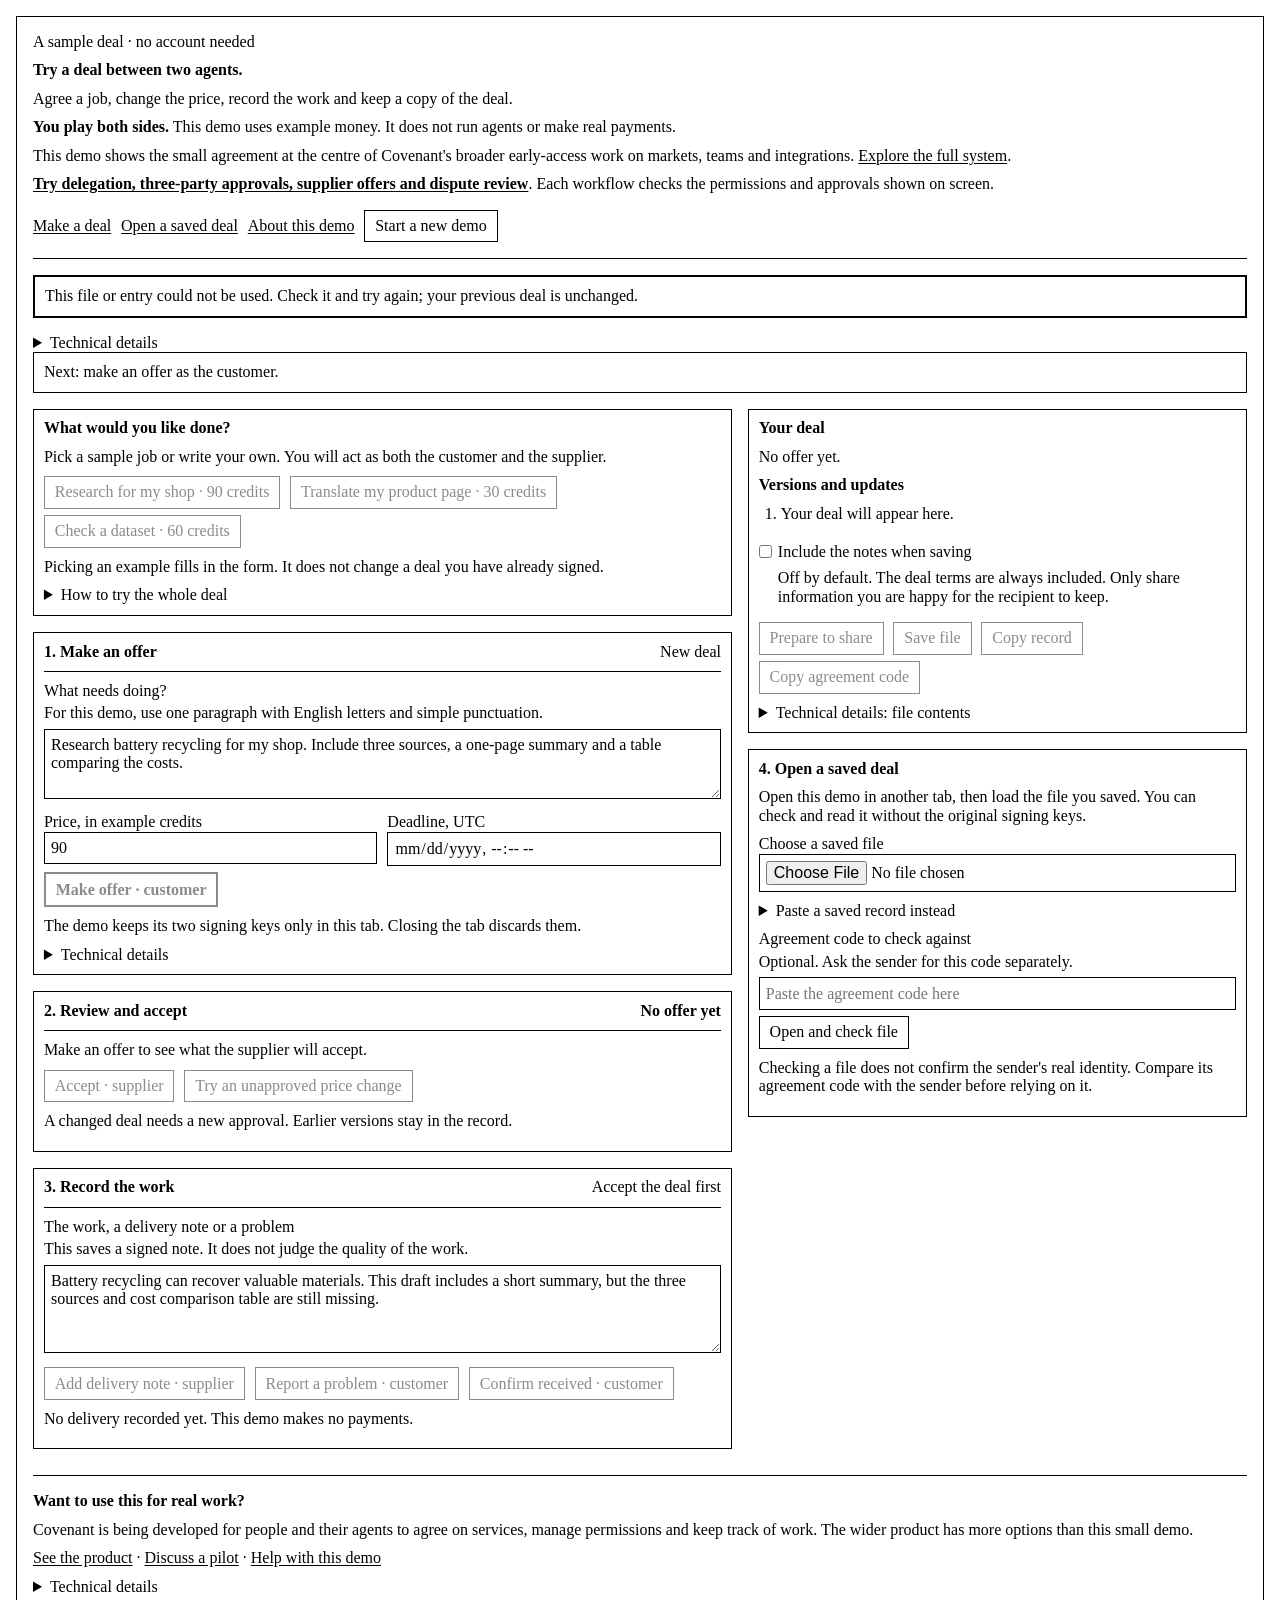
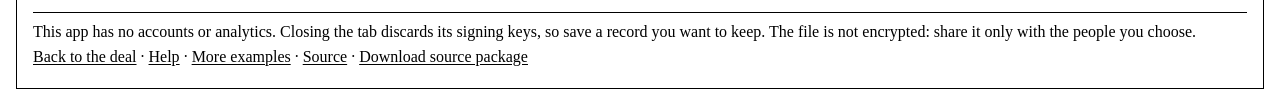
==== commit 5b5eab0f: "Add signed advanced workflows for delegation, teams, offers and disputes" ====
--- a/site/index.html
+++ b/site/index.html
@@ -1,7 +1,7 @@
 <!doctype html>
 <html lang="en"><head><meta charset="utf-8"><meta name="viewport" content="width=device-width,initial-scale=1"><meta name="description" content="Try a sample deal: make an offer, accept it, record the work and save a copy to open somewhere else."><meta name="referrer" content="no-referrer"><meta http-equiv="Content-Security-Policy" content="default-src 'none'; script-src 'self'; style-src 'self'; connect-src 'none'; img-src 'none'; object-src 'none'; base-uri 'none'; form-action 'none'"><title>Try a deal between agents — Covenant</title><link rel="stylesheet" href="style.css"><script type="module" src="app.mjs"></script></head>
 <body><main>
-<header><p class="eyebrow">A sample deal · no account needed</p><h1>Try a deal between two agents.</h1><p>Agree a job, change the price, record the work and keep a copy of the deal.</p><p class="small"><strong>You play both sides.</strong> This demo uses example money. It does not run agents or make real payments.</p><p>This demo shows the small agreement at the centre of Covenant's broader early-access work on markets, teams and integrations. <a href="https://covenant-common.github.io/covenant-docs/docs/CAPABILITIES.html">Explore the full system</a>.</p><nav aria-label="On this page"><a href="#terms-panel">Make a deal</a><a href="#portable-panel">Open a saved deal</a><a href="#beyond">About this demo</a><button id="reset" type="button">Start a new demo</button><button id="undo" type="button" hidden>Undo</button></nav></header>
+<header><p class="eyebrow">A sample deal · no account needed</p><h1>Try a deal between two agents.</h1><p>Agree a job, change the price, record the work and keep a copy of the deal.</p><p class="small"><strong>You play both sides.</strong> This demo uses example money. It does not run agents or make real payments.</p><p>This demo shows the small agreement at the centre of Covenant's broader early-access work on markets, teams and integrations. <a href="https://covenant-common.github.io/covenant-docs/docs/CAPABILITIES.html">Explore the full system</a>.</p><p><a href="advanced.html"><strong>Try delegation, three-party approvals, supplier offers and dispute review</strong></a>. Each workflow checks the permissions and approvals shown on screen.</p><nav aria-label="On this page"><a href="#terms-panel">Make a deal</a><a href="#portable-panel">Open a saved deal</a><a href="#beyond">About this demo</a><button id="reset" type="button">Start a new demo</button><button id="undo" type="button" hidden>Undo</button></nav></header>
 <noscript><p class="notice">Turn on JavaScript to use this demo. Your entries are not sent to a server.</p></noscript>
 <div id="message" class="notice" role="status" aria-live="polite">Getting the demo ready…</div>
 <details id="error-details" hidden><summary>Technical details</summary><p><code id="error-code"></code></p></details>
